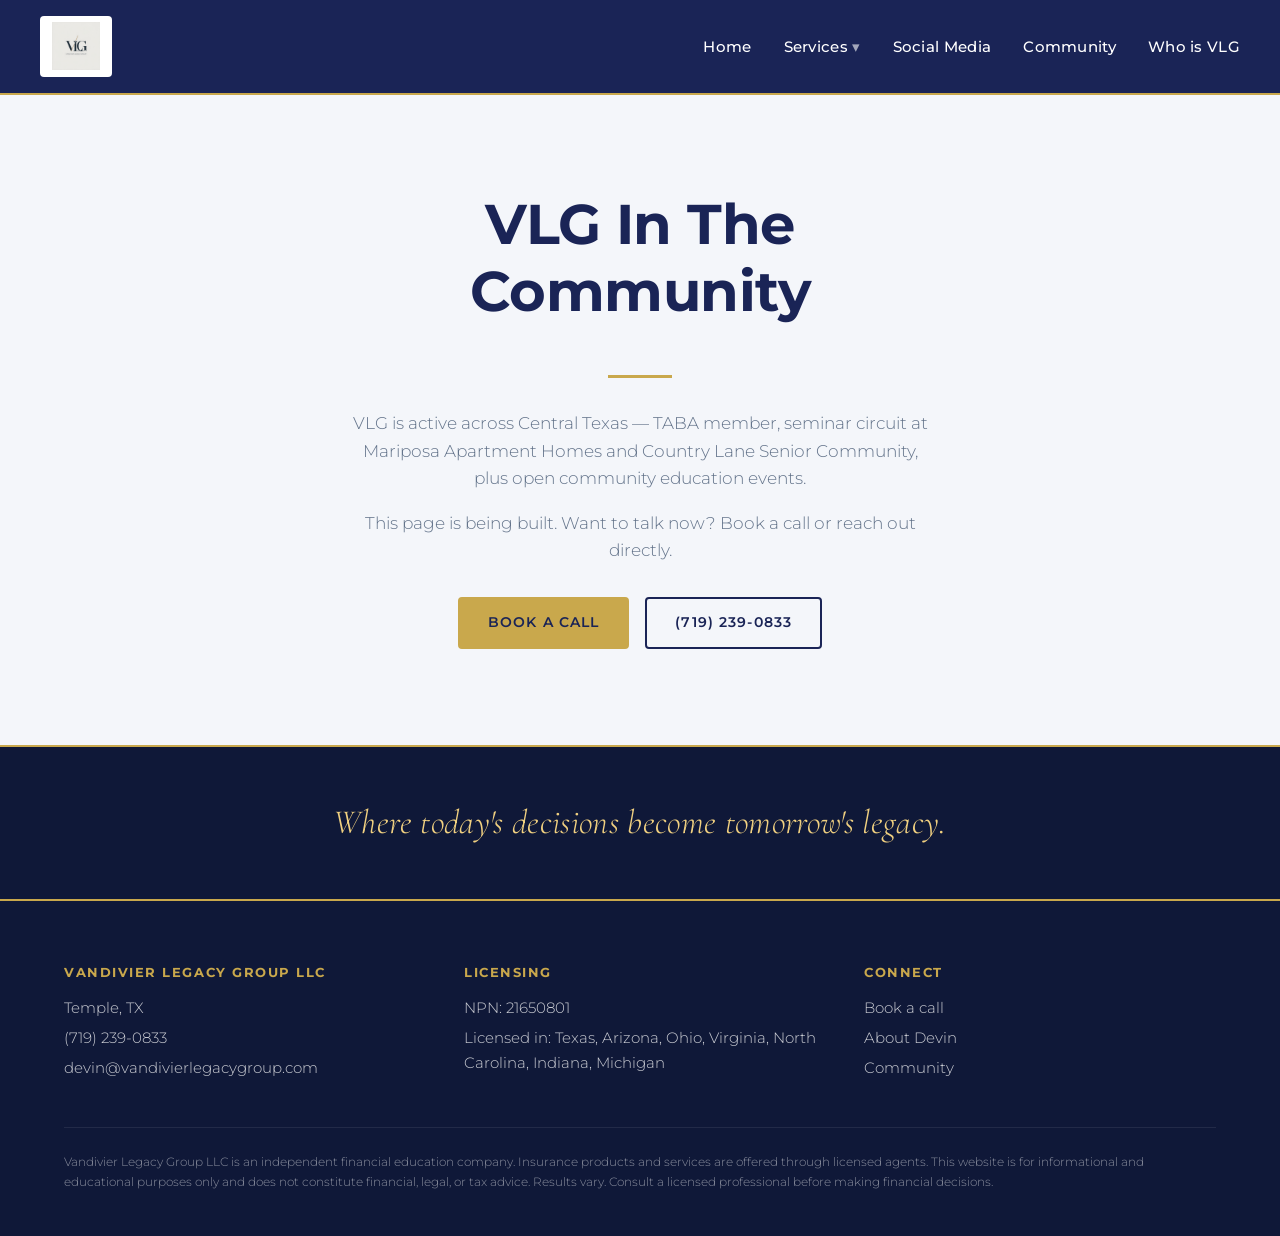
==== community.html @ 3062ef34 "Scaffold v1: homepage, brand system, page stubs - Homepage: doubt-based hero, 3 value props, 5-servi" ====
<!DOCTYPE html>
<html lang="en">
<head>
  <meta charset="UTF-8">
  <meta name="viewport" content="width=device-width, initial-scale=1.0">
  <title>Community — Vandivier Legacy Group</title>
  <meta name="description" content="VLG is active across Central Texas — TABA member, seminar circuit at Mariposa Apartment Homes and Country Lane Senior Community, plus open community education events.">
  <link rel="preconnect" href="https://fonts.googleapis.com">
  <link rel="preconnect" href="https://fonts.gstatic.com" crossorigin>
  <link href="https://fonts.googleapis.com/css2?family=Cormorant+Garamond:ital,wght@1,300;1,400&family=Montserrat:wght@300;500;600;700&display=swap" rel="stylesheet">
  <link rel="stylesheet" href="/assets/css/styles.css">
  <link rel="icon" href="/assets/brand/VLG_Logo_WhiteBG.png">
</head>
<body>

<header class="site-header">
  <div class="container nav-wrap">
    <a href="/" class="brand-logo">
      <img src="/assets/brand/VLG_Logo_WhiteBG.png" alt="Vandivier Legacy Group">
    </a>
    <button class="menu-toggle" aria-label="Toggle menu" aria-expanded="false">☰</button>
    <nav>
      <ul class="nav-list">
        <li><a href="/">Home</a></li>
        <li class="has-dropdown">
          <a href="#">Services</a>
          <ul class="dropdown-menu">
            <li><a href="/services/ibc.html">IBC</a></li>
            <li><a href="/services/retirement.html">Retirement</a></li>
            <li><a href="/services/estate-planning.html">Estate Planning</a></li>
            <li><a href="/services/tax-strategy.html">Tax Strategy</a></li>
            <li><a href="/services/health.html">Health</a></li>
          </ul>
        </li>
        <li><a href="/social-media.html">Social Media</a></li>
        <li><a href="/community.html">Community</a></li>
        <li><a href="/who-is-vlg.html">Who is VLG</a></li>
      </ul>
    </nav>
  </div>
</header>

<main>
  <section class="coming-soon">
    <div class="coming-soon-inner">
      <h1>VLG In The Community</h1>
      <span class="accent-bar"></span>
      <p>VLG is active across Central Texas — TABA member, seminar circuit at Mariposa Apartment Homes and Country Lane Senior Community, plus open community education events.</p>
      <p>This page is being built. Want to talk now? Book a call or reach out directly.</p>
      <div class="cta-actions" style="margin-top:2rem;">
        <a href="https://calendly.com/vandivierlegacygroup" class="btn btn-primary">Book a call</a>
        <a href="tel:7192390833" class="btn btn-ghost">(719) 239-0833</a>
      </div>
    </div>
  </section>

  <section class="slogan-strip">
    <div class="container">
      <p>Where today's decisions become tomorrow's legacy.</p>
    </div>
  </section>
</main>

<footer class="site-footer">
  <div class="container">
    <div class="footer-top">
      <div class="footer-col">
        <h4>Vandivier Legacy Group LLC</h4>
        <p>Temple, TX</p>
        <p><a href="tel:7192390833">(719) 239-0833</a></p>
        <p><a href="mailto:devin@vandivierlegacygroup.com">devin@vandivierlegacygroup.com</a></p>
      </div>
      <div class="footer-col">
        <h4>Licensing</h4>
        <p>NPN: 21650801</p>
        <p>Licensed in: Texas, Arizona, Ohio, Virginia, North Carolina, Indiana, Michigan</p>
      </div>
      <div class="footer-col">
        <h4>Connect</h4>
        <p><a href="https://calendly.com/vandivierlegacygroup">Book a call</a></p>
        <p><a href="/who-is-vlg.html">About Devin</a></p>
        <p><a href="/community.html">Community</a></p>
      </div>
    </div>
    <p class="footer-disclaimer">Vandivier Legacy Group LLC is an independent financial education company. Insurance products and services are offered through licensed agents. This website is for informational and educational purposes only and does not constitute financial, legal, or tax advice. Results vary. Consult a licensed professional before making financial decisions.</p>
  </div>
</footer>

<script src="/assets/js/main.js"></script>
</body>
</html>
---- assets/css/styles.css ----
/* Vandivier Legacy Group — Brand System
   Colors, type, and primitives per brief 2026-04-30. */

:root {
  --navy: #1A2456;
  --navy-deep: #0F1838;
  --gold: #C9A84C;
  --light-gold: #F0D080;
  --cream: #F4F6FA;
  --white: #FFFFFF;
  --slate: #64748B;
  --ink: #1A2030;

  --font-sans: 'Montserrat', -apple-system, BlinkMacSystemFont, 'Segoe UI', Roboto, sans-serif;
  --font-serif: 'Cormorant Garamond', Georgia, serif;

  --max-width: 1200px;
  --gap-sm: 0.75rem;
  --gap-md: 1.5rem;
  --gap-lg: 3rem;
  --gap-xl: 6rem;

  --radius: 4px;
  --shadow-card: 0 1px 3px rgba(26, 36, 86, 0.08), 0 4px 12px rgba(26, 36, 86, 0.04);
  --shadow-lift: 0 12px 32px rgba(26, 36, 86, 0.12);
  --transition: 200ms ease-out;
}

*, *::before, *::after { box-sizing: border-box; }

html { scroll-behavior: smooth; }

body {
  margin: 0;
  font-family: var(--font-sans);
  font-weight: 300;
  font-size: 17px;
  line-height: 1.65;
  color: var(--ink);
  background: var(--cream);
  -webkit-font-smoothing: antialiased;
}

h1, h2, h3, h4 {
  font-family: var(--font-sans);
  font-weight: 700;
  line-height: 1.2;
  letter-spacing: -0.01em;
  margin: 0 0 0.6em;
  color: var(--navy);
}
h1 { font-size: clamp(2.25rem, 5vw, 3.5rem); }
h2 { font-size: clamp(1.75rem, 3.5vw, 2.5rem); }
h3 { font-size: clamp(1.25rem, 2.2vw, 1.625rem); }
h4 { font-size: 1rem; letter-spacing: 0.08em; text-transform: uppercase; }

p { margin: 0 0 1em; }
a {
  color: var(--navy);
  text-decoration: none;
  transition: color var(--transition);
}
a:hover { color: var(--gold); }

img { max-width: 100%; height: auto; display: block; }

.container {
  max-width: var(--max-width);
  margin: 0 auto;
  padding: 0 1.5rem;
}

/* ==== Header / Nav ==== */
.site-header {
  background: var(--navy);
  color: var(--white);
  position: sticky;
  top: 0;
  z-index: 100;
  border-bottom: 2px solid var(--gold);
}
.nav-wrap {
  display: flex;
  align-items: center;
  justify-content: space-between;
  padding: 1rem 0;
}
.brand-logo {
  display: flex;
  align-items: center;
  gap: 0.75rem;
}
.brand-logo {
  /* TEMPORARY: white-bg logo sits in a white pill until Devin's transparent variant arrives. */
  background: var(--white);
  padding: 0.4rem 0.75rem;
  border-radius: var(--radius);
}
.brand-logo img {
  height: 48px;
  width: auto;
}
.nav-list {
  list-style: none;
  margin: 0;
  padding: 0;
  display: flex;
  align-items: center;
  gap: 2rem;
}
.nav-list a {
  color: var(--white);
  font-weight: 500;
  font-size: 0.95rem;
  letter-spacing: 0.02em;
  position: relative;
}
.nav-list a:hover { color: var(--light-gold); }
.nav-list .has-dropdown { position: relative; }
.nav-list .has-dropdown > a::after { content: ' ▾'; opacity: 0.6; }
.dropdown-menu {
  display: none;
  position: absolute;
  top: 100%;
  left: -0.75rem;
  background: var(--navy);
  border-top: 2px solid var(--gold);
  min-width: 220px;
  list-style: none;
  margin: 0;
  padding: 0.5rem 0;
  box-shadow: var(--shadow-lift);
}
.has-dropdown:hover .dropdown-menu,
.has-dropdown:focus-within .dropdown-menu,
.has-dropdown.is-open .dropdown-menu {
  display: block;
}
.dropdown-menu a {
  display: block;
  padding: 0.6rem 1.25rem;
  font-weight: 400;
}
.menu-toggle {
  display: none;
  background: transparent;
  border: 0;
  color: var(--white);
  font-size: 1.5rem;
  padding: 0.5rem;
  cursor: pointer;
}

/* ==== Buttons ==== */
.btn {
  display: inline-block;
  padding: 0.875em 2em;
  font-family: var(--font-sans);
  font-weight: 600;
  font-size: 0.875rem;
  letter-spacing: 0.08em;
  text-transform: uppercase;
  border: 2px solid transparent;
  border-radius: var(--radius);
  cursor: pointer;
  transition: all var(--transition);
  white-space: nowrap;
}
.btn-primary { background: var(--gold); color: var(--navy); border-color: var(--gold); }
.btn-primary:hover { background: var(--light-gold); border-color: var(--light-gold); color: var(--navy); }
.btn-outline { background: transparent; color: var(--white); border-color: rgba(255,255,255,0.5); }
.btn-outline:hover { background: var(--white); color: var(--navy); border-color: var(--white); }
.btn-ghost { background: transparent; color: var(--navy); border-color: var(--navy); }
.btn-ghost:hover { background: var(--navy); color: var(--white); }

/* ==== Hero ==== */
.hero {
  background: linear-gradient(180deg, var(--navy) 0%, var(--navy-deep) 100%);
  color: var(--white);
  padding: var(--gap-xl) 0;
  text-align: center;
  position: relative;
  overflow: hidden;
}
.hero::after {
  content: '';
  position: absolute;
  bottom: 0;
  left: 50%;
  transform: translateX(-50%) rotate(-2deg);
  width: 140%;
  height: 4px;
  background: var(--gold);
  opacity: 0.85;
}
.hero h1 { color: var(--white); margin-bottom: 1.25rem; max-width: 900px; margin-left: auto; margin-right: auto; }
.hero h1 .accent { color: var(--gold); }
.hero p.lede {
  font-size: clamp(1.05rem, 2vw, 1.25rem);
  max-width: 760px;
  margin: 0 auto 2.5rem;
  color: rgba(255, 255, 255, 0.82);
  font-weight: 300;
}
.cta-actions {
  display: flex;
  gap: 1rem;
  justify-content: center;
  flex-wrap: wrap;
}

/* ==== Sections ==== */
.section { padding: var(--gap-xl) 0; }
.section-head { text-align: center; max-width: 720px; margin: 0 auto var(--gap-lg); }
.section-head p { color: var(--slate); }

.bg-cream { background: var(--cream); }
.bg-white { background: var(--white); }
.bg-navy { background: var(--navy); color: var(--white); }
.bg-navy h2, .bg-navy h3, .bg-navy h4 { color: var(--white); }
.bg-navy p { color: rgba(255, 255, 255, 0.82); }

/* ==== Value props ==== */
.props-grid {
  display: grid;
  grid-template-columns: repeat(auto-fit, minmax(260px, 1fr));
  gap: var(--gap-lg);
}
.prop { text-align: center; padding: 0 1rem; }
.prop .icon-wrap {
  display: inline-flex;
  align-items: center;
  justify-content: center;
  width: 64px;
  height: 64px;
  border-radius: 50%;
  background: var(--navy);
  color: var(--gold);
  margin-bottom: 1.25rem;
  font-size: 1.5rem;
  font-weight: 700;
}
.prop p { color: var(--slate); }

/* ==== Service cards ==== */
.services-grid {
  display: grid;
  grid-template-columns: repeat(auto-fit, minmax(280px, 1fr));
  gap: var(--gap-md);
}
.service-card {
  background: var(--cream);
  padding: 2rem;
  border-left: 3px solid var(--gold);
  border-radius: var(--radius);
  transition: transform var(--transition), box-shadow var(--transition);
}
.service-card:hover {
  transform: translateY(-4px);
  box-shadow: var(--shadow-lift);
}
.service-card h3 { margin-bottom: 0.75rem; }
.service-card p { color: var(--slate); font-size: 0.95rem; }
.service-card .read-more {
  font-weight: 600;
  font-size: 0.9rem;
  letter-spacing: 0.02em;
  display: inline-block;
  margin-top: 0.5rem;
}

/* ==== CTA section (dark) ==== */
.cta-section { padding: var(--gap-xl) 0; background: var(--navy); color: var(--white); text-align: center; }
.cta-section h2 { color: var(--white); }
.cta-section p { color: rgba(255, 255, 255, 0.85); max-width: 720px; margin: 0 auto 2rem; font-size: 1.05rem; }

/* ==== Slogan strip ==== */
.slogan-strip {
  padding: var(--gap-lg) 0;
  background: var(--navy-deep);
  border-top: 2px solid var(--gold);
  text-align: center;
}
.slogan-strip p {
  font-family: var(--font-serif);
  font-style: italic;
  font-weight: 300;
  font-size: clamp(1.5rem, 3vw, 2.125rem);
  color: var(--light-gold);
  margin: 0;
  letter-spacing: 0.01em;
}

/* ==== Coming-soon stubs ==== */
.coming-soon {
  padding: var(--gap-xl) 0;
  text-align: center;
  background: var(--cream);
  min-height: 60vh;
  display: flex;
  align-items: center;
  justify-content: center;
}
.coming-soon-inner { max-width: 640px; margin: 0 auto; padding: 0 1.5rem; }
.coming-soon h1 { color: var(--navy); }
.coming-soon p { color: var(--slate); font-size: 1.05rem; }
.coming-soon .accent-bar {
  display: inline-block;
  width: 64px;
  height: 3px;
  background: var(--gold);
  margin: 1rem auto 1.5rem;
}

/* ==== Footer ==== */
.site-footer {
  background: var(--navy-deep);
  color: rgba(255, 255, 255, 0.7);
  padding: 4rem 0 2rem;
  border-top: 2px solid var(--gold);
}
.footer-top {
  display: grid;
  grid-template-columns: repeat(3, 1fr);
  gap: 3rem;
  margin-bottom: 2.5rem;
}
.footer-col h4 {
  color: var(--gold);
  font-size: 0.8rem;
  letter-spacing: 0.12em;
  text-transform: uppercase;
  margin-bottom: 1rem;
}
.footer-col p, .footer-col a {
  font-size: 0.92rem;
  color: rgba(255, 255, 255, 0.78);
}
.footer-col a:hover { color: var(--light-gold); }
.footer-col p { margin: 0 0 0.4em; }
.footer-disclaimer {
  font-size: 0.78rem;
  line-height: 1.6;
  color: rgba(255, 255, 255, 0.5);
  padding-top: 1.5rem;
  border-top: 1px solid rgba(255, 255, 255, 0.08);
  max-width: 100%;
}

/* ==== Mobile ==== */
@media (max-width: 768px) {
  .menu-toggle { display: block; }
  .nav-list {
    display: none;
    flex-direction: column;
    align-items: flex-start;
    gap: 0;
    position: absolute;
    top: 100%;
    left: 0;
    right: 0;
    background: var(--navy);
    padding: 1rem 1.5rem;
    border-top: 1px solid rgba(255, 255, 255, 0.08);
    border-bottom: 2px solid var(--gold);
  }
  .nav-list.is-open { display: flex; }
  .nav-list > li { width: 100%; padding: 0.5rem 0; }
  .has-dropdown:hover .dropdown-menu { display: none; }
  .has-dropdown.is-open .dropdown-menu {
    display: block;
    position: static;
    box-shadow: none;
    background: transparent;
    padding: 0.5rem 0 0;
    min-width: 0;
    border-top: 0;
  }
  .dropdown-menu a { padding-left: 1.25rem; }
  .footer-top { grid-template-columns: 1fr; gap: 2rem; }
  .hero { padding: var(--gap-lg) 0; }
}
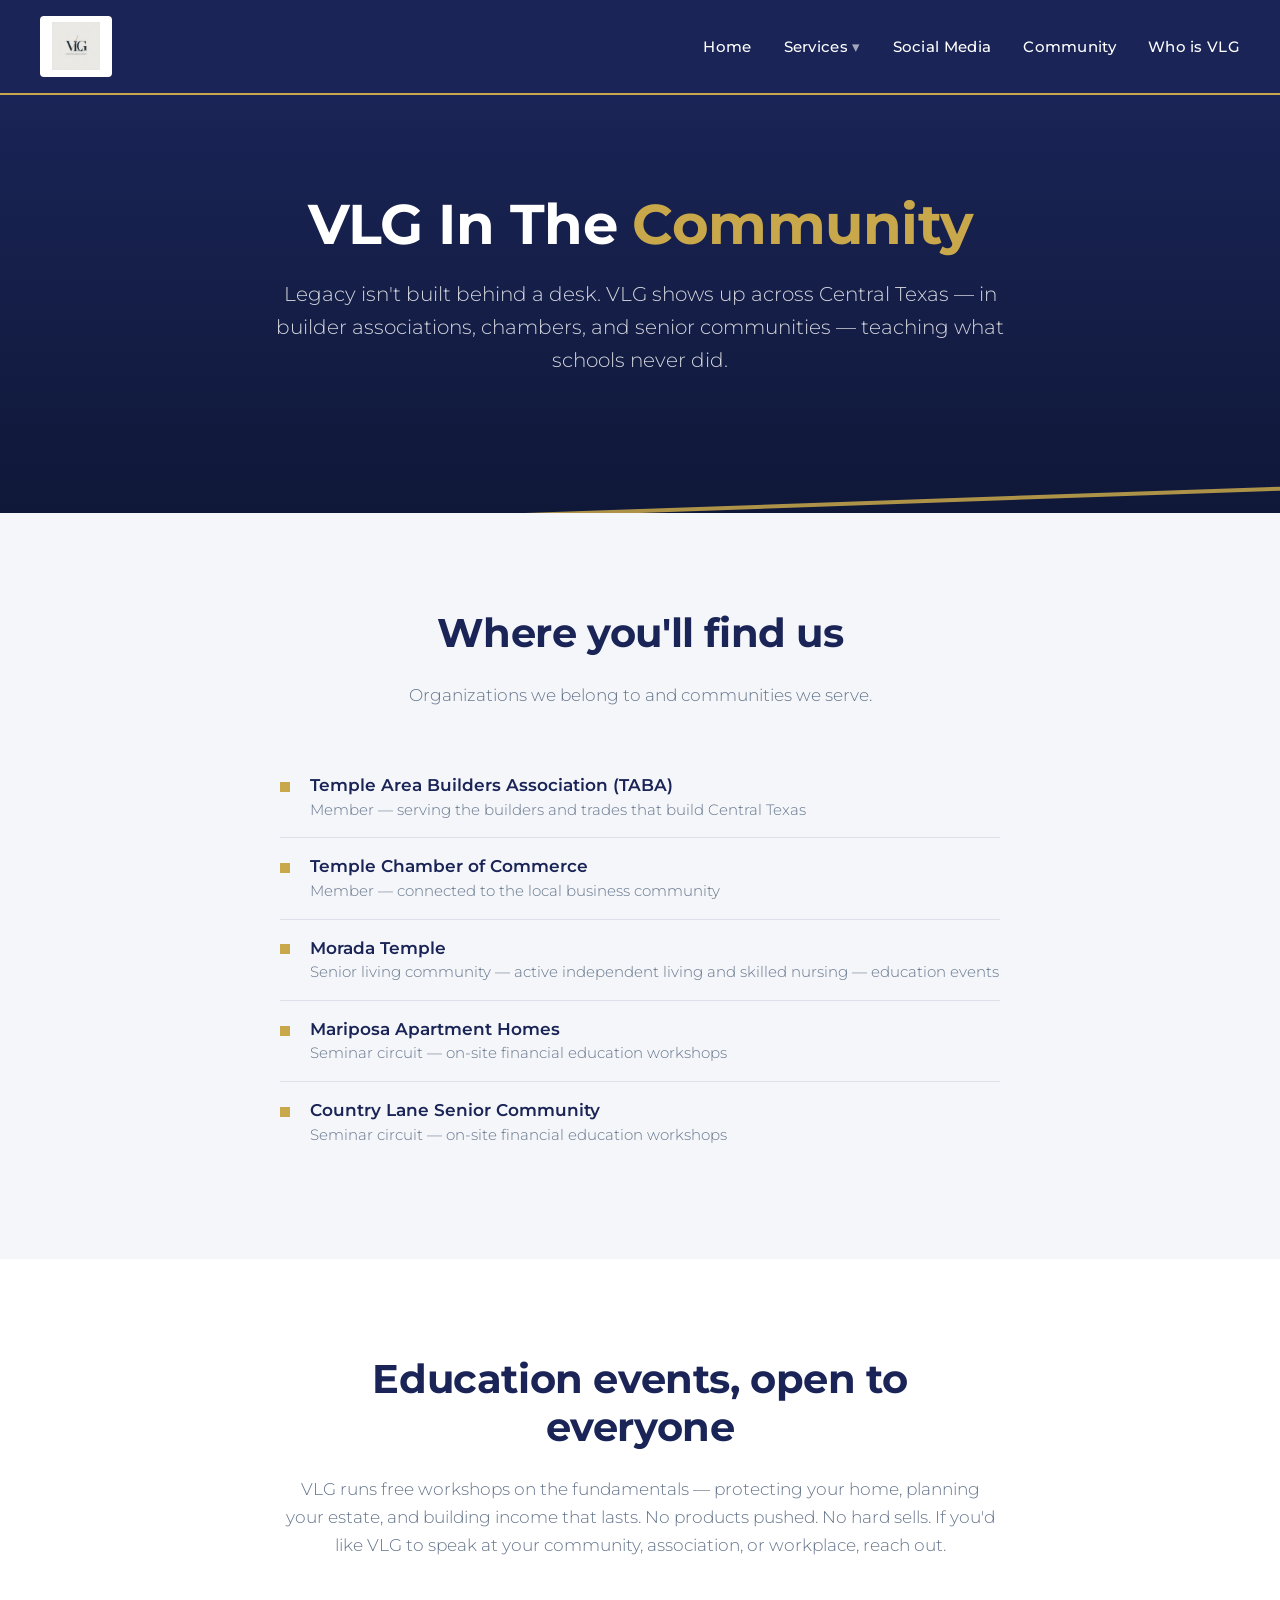
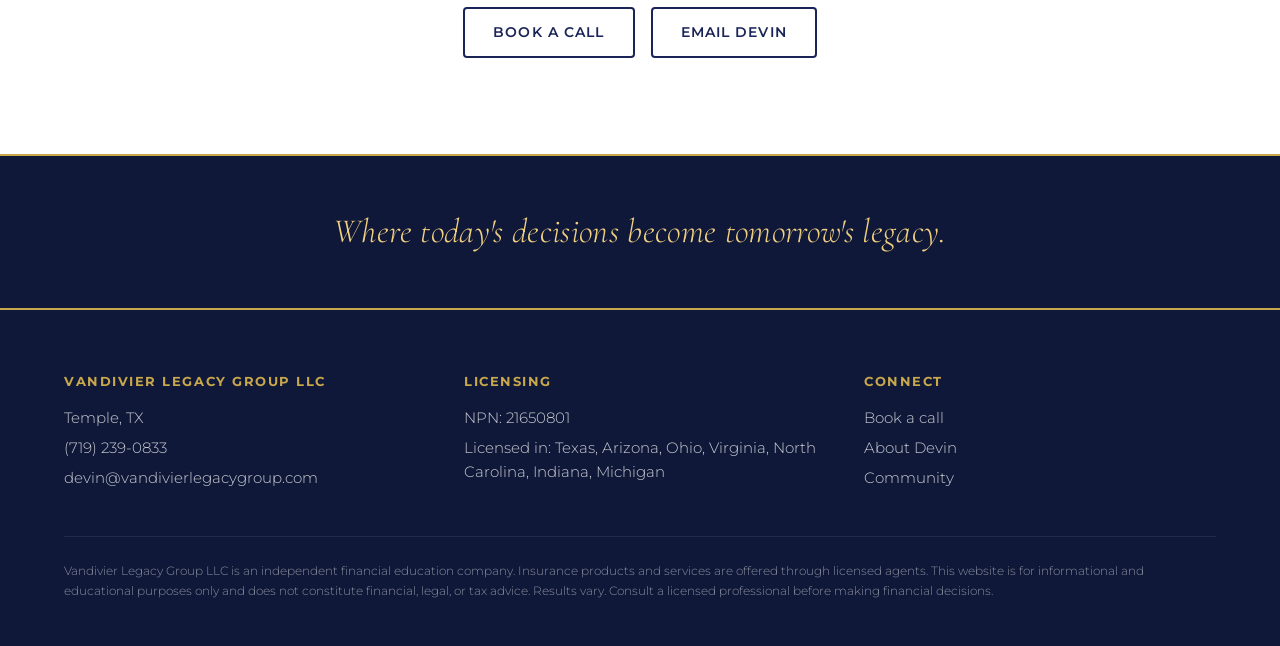
==== commit 3dcd70c7: "ProfitGuard Plus landing + community build-out (Devin's 7/17 call) - New /services/profitguard-plus." ====
--- a/community.html
+++ b/community.html
@@ -29,6 +29,7 @@
             <li><a href="/services/retirement.html">Retirement</a></li>
             <li><a href="/services/estate-planning.html">Estate Planning</a></li>
             <li><a href="/services/tax-strategy.html">Tax Strategy</a></li>
+            <li><a href="/services/profitguard-plus.html">ProfitGuard Plus</a></li>
             <li><a href="/services/health.html">Health</a></li>
           </ul>
         </li>
@@ -41,15 +42,53 @@
 </header>
 
 <main>
-  <section class="coming-soon">
-    <div class="coming-soon-inner">
-      <h1>VLG In The Community</h1>
-      <span class="accent-bar"></span>
-      <p>VLG is active across Central Texas — TABA member, seminar circuit at Mariposa Apartment Homes and Country Lane Senior Community, plus open community education events.</p>
-      <p>This page is being built. Want to talk now? Book a call or reach out directly.</p>
-      <div class="cta-actions" style="margin-top:2rem;">
-        <a href="https://calendly.com/vandivierlegacygroup" class="btn btn-primary">Book a call</a>
-        <a href="tel:7192390833" class="btn btn-ghost">(719) 239-0833</a>
+  <section class="hero">
+    <div class="container">
+      <h1>VLG In The <span class="accent">Community</span></h1>
+      <p class="lede">Legacy isn't built behind a desk. VLG shows up across Central Texas — in builder associations, chambers, and senior communities — teaching what schools never did.</p>
+    </div>
+  </section>
+
+  <section class="section bg-cream">
+    <div class="container">
+      <div class="section-head">
+        <h2>Where you'll find us</h2>
+        <p>Organizations we belong to and communities we serve.</p>
+      </div>
+      <ul class="affiliation-list">
+        <li>
+          <span class="affil-name">Temple Area Builders Association (TABA)</span>
+          <span class="affil-role">Member — serving the builders and trades that build Central Texas</span>
+        </li>
+        <li>
+          <span class="affil-name">Temple Chamber of Commerce</span>
+          <span class="affil-role">Member — connected to the local business community</span>
+        </li>
+        <li>
+          <span class="affil-name">Morada Temple</span>
+          <span class="affil-role">Senior living community — active independent living and skilled nursing — education events</span>
+        </li>
+        <li>
+          <span class="affil-name">Mariposa Apartment Homes</span>
+          <span class="affil-role">Seminar circuit — on-site financial education workshops</span>
+        </li>
+        <li>
+          <span class="affil-name">Country Lane Senior Community</span>
+          <span class="affil-role">Seminar circuit — on-site financial education workshops</span>
+        </li>
+      </ul>
+    </div>
+  </section>
+
+  <section class="section bg-white">
+    <div class="container">
+      <div class="section-head">
+        <h2>Education events, open to everyone</h2>
+        <p>VLG runs free workshops on the fundamentals — protecting your home, planning your estate, and building income that lasts. No products pushed. No hard sells. If you'd like VLG to speak at your community, association, or workplace, reach out.</p>
+      </div>
+      <div class="cta-actions">
+        <a href="https://calendly.com/vandivierlegacygroup" class="btn btn-ghost">Book a call</a>
+        <a href="mailto:devin@vandivierlegacygroup.com" class="btn btn-ghost">Email Devin</a>
       </div>
     </div>
   </section>
--- a/assets/css/styles.css
+++ b/assets/css/styles.css
@@ -380,3 +380,117 @@
   .footer-top { grid-template-columns: 1fr; gap: 2rem; }
   .hero { padding: var(--gap-lg) 0; }
 }
+
+/* ==== ProfitGuard Plus page primitives ==== */
+.hero-eyebrow {
+  color: var(--gold);
+  font-size: 0.8rem;
+  font-weight: 600;
+  letter-spacing: 0.25em;
+  text-transform: uppercase;
+  margin: 0 0 1.25rem;
+}
+
+.narrow-copy { max-width: 760px; margin: 0 auto; }
+.narrow-copy p { color: var(--ink); font-size: 1.05rem; }
+
+.split-cols {
+  display: grid;
+  grid-template-columns: 1fr 1fr;
+  gap: var(--gap-lg);
+  max-width: 900px;
+  margin: 0 auto;
+}
+.split-cols h3 { margin-bottom: 1rem; }
+
+.check-list { list-style: none; padding: 0; margin: 0; }
+.check-list li {
+  position: relative;
+  padding: 0 0 0 1.75rem;
+  margin-bottom: 0.75rem;
+  color: var(--slate);
+  line-height: 1.55;
+}
+.check-list li::before {
+  content: '✓';
+  position: absolute;
+  left: 0;
+  top: 0;
+  color: var(--gold);
+  font-weight: 700;
+}
+
+.gates-grid { max-width: 780px; margin: 0 auto; grid-template-columns: 1fr 1fr; }
+
+.faq-item { padding: 1.25rem 0; border-bottom: 1px solid rgba(26, 36, 86, 0.1); }
+.faq-item:last-child { border-bottom: 0; }
+.faq-item h3 { font-size: 1.1rem; margin-bottom: 0.5rem; }
+.faq-item p { color: var(--slate); margin: 0; }
+
+.lead-form {
+  max-width: 560px;
+  margin: 0 auto;
+  background: var(--cream);
+  border: 1px solid rgba(26, 36, 86, 0.08);
+  border-radius: var(--radius);
+  box-shadow: var(--shadow-card);
+  padding: 2rem;
+}
+.form-row { margin-bottom: 1.1rem; }
+.form-row label {
+  display: block;
+  font-size: 0.8rem;
+  font-weight: 600;
+  letter-spacing: 0.06em;
+  text-transform: uppercase;
+  color: var(--navy);
+  margin-bottom: 0.35rem;
+}
+.form-row input {
+  width: 100%;
+  padding: 0.75rem 0.9rem;
+  font-family: var(--font-sans);
+  font-size: 1rem;
+  color: var(--ink);
+  background: var(--white);
+  border: 1px solid rgba(26, 36, 86, 0.18);
+  border-radius: var(--radius);
+  outline: none;
+  transition: border-color var(--transition);
+}
+.form-row input:focus { border-color: var(--gold); }
+.form-submit { width: 100%; margin-top: 0.5rem; }
+.form-note {
+  color: var(--slate);
+  font-size: 0.85rem;
+  text-align: center;
+  margin: 1rem 0 0;
+}
+
+/* ==== Community page ==== */
+.affiliation-list { list-style: none; padding: 0; margin: 0; max-width: 720px; margin: 0 auto; }
+.affiliation-list li {
+  position: relative;
+  padding: 1rem 0 1rem 1.9rem;
+  border-bottom: 1px solid rgba(26, 36, 86, 0.1);
+  color: var(--ink);
+  line-height: 1.5;
+}
+.affiliation-list li:last-child { border-bottom: 0; }
+.affiliation-list li::before {
+  content: '';
+  position: absolute;
+  left: 0;
+  top: 1.55rem;
+  width: 10px;
+  height: 10px;
+  background: var(--gold);
+}
+.affiliation-list .affil-name { font-weight: 600; color: var(--navy); }
+.affiliation-list .affil-role { color: var(--slate); font-size: 0.95rem; display: block; }
+
+@media (max-width: 768px) {
+  .split-cols { grid-template-columns: 1fr; gap: var(--gap-md); }
+  .gates-grid { grid-template-columns: 1fr; }
+  .lead-form { padding: 1.5rem 1.25rem; }
+}
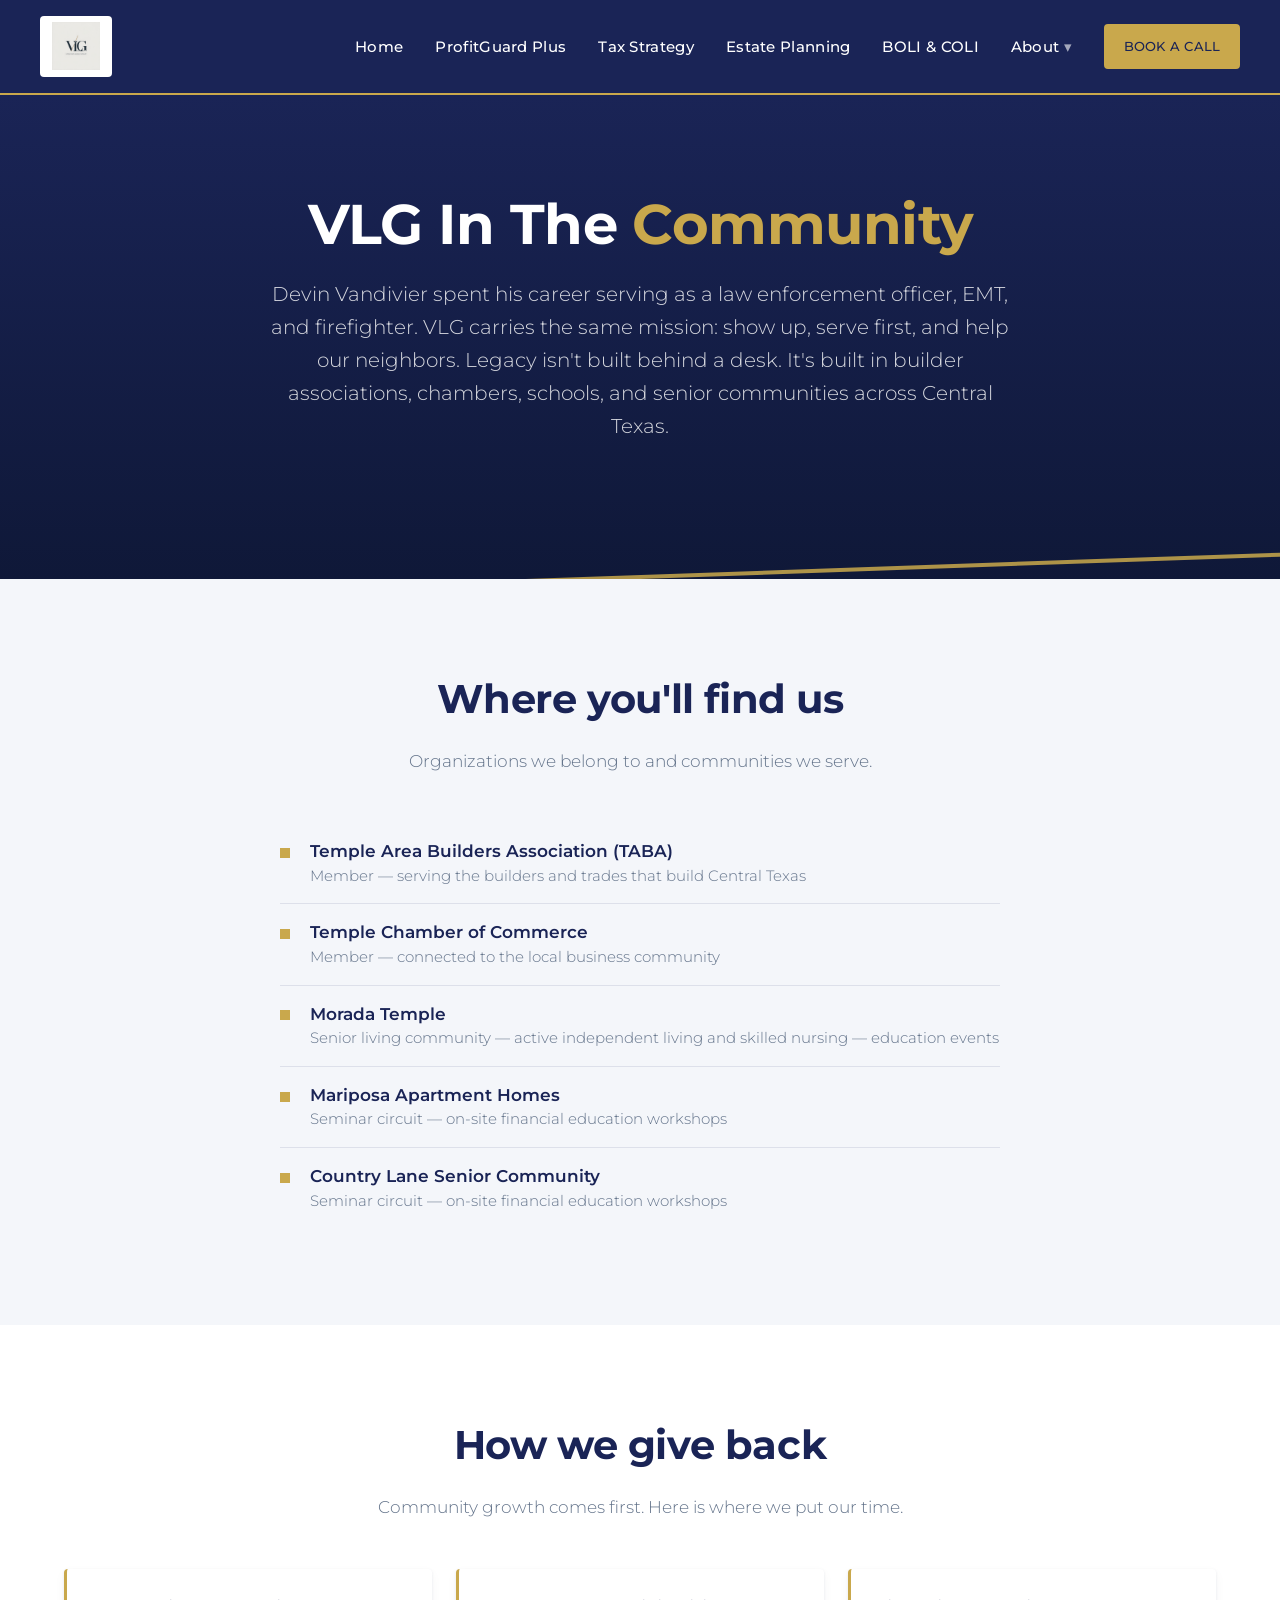
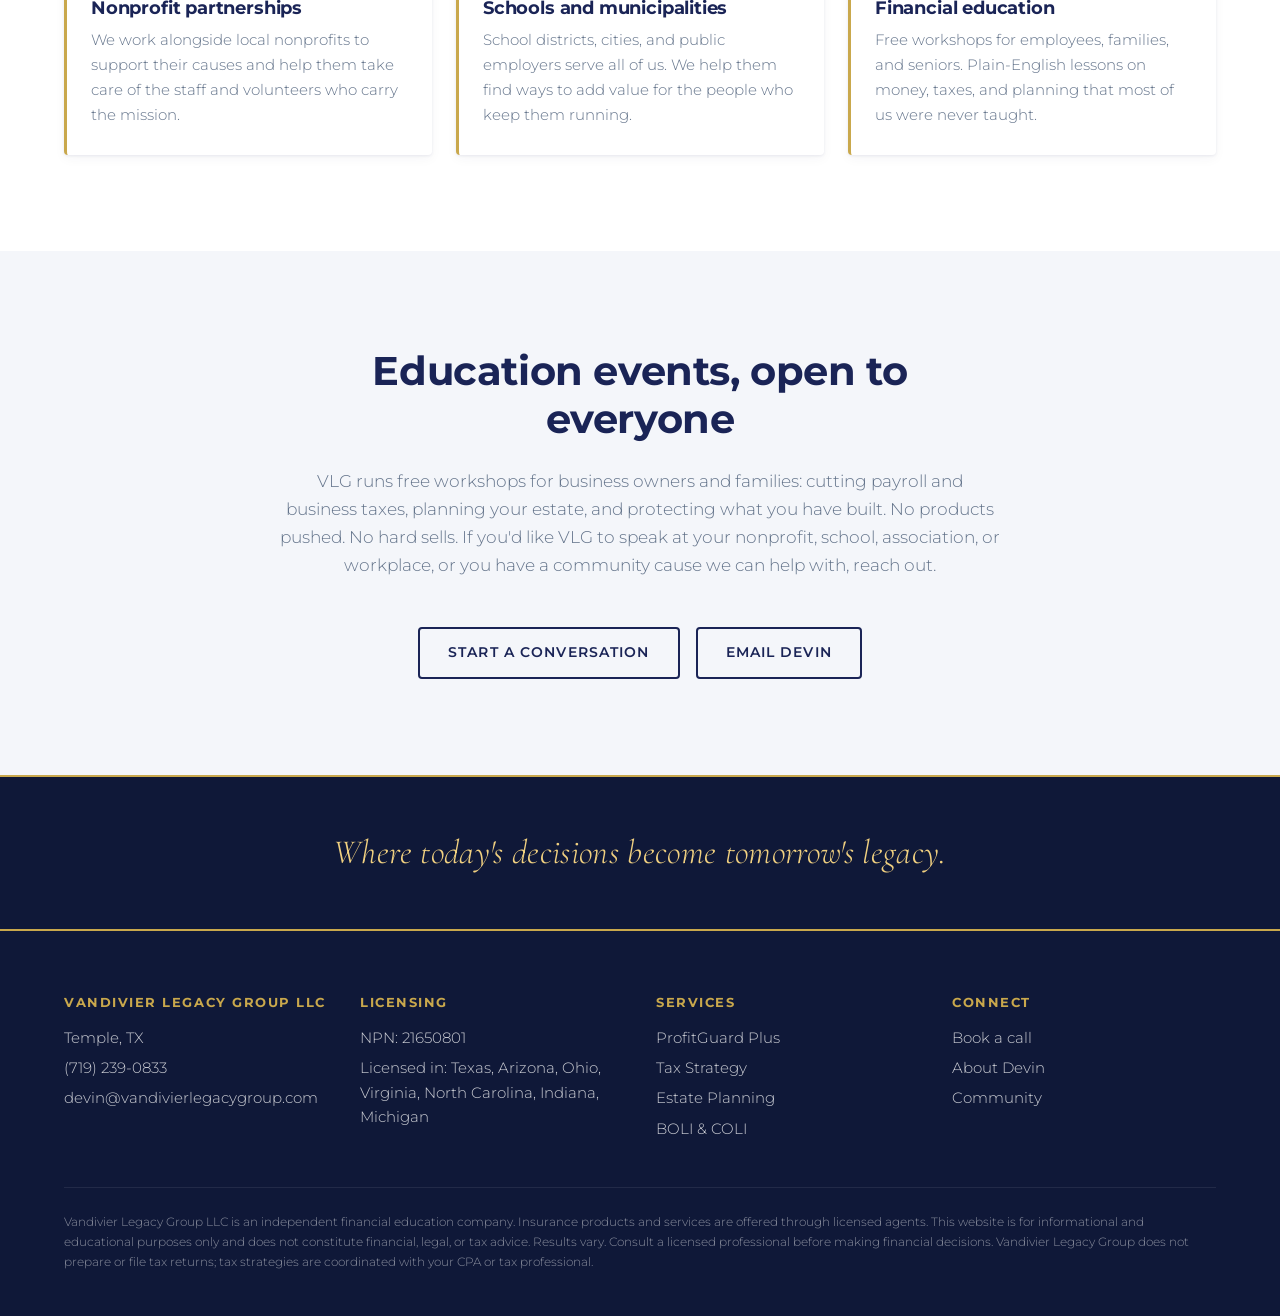
==== commit 4daf728e: "Community-first site update: BOLI/COLI page, network section, hidden partners page, drop health/IBC/" ====
--- a/community.html
+++ b/community.html
@@ -4,7 +4,7 @@
   <meta charset="UTF-8">
   <meta name="viewport" content="width=device-width, initial-scale=1.0">
   <title>Community — Vandivier Legacy Group</title>
-  <meta name="description" content="VLG is active across Central Texas — TABA member, seminar circuit at Mariposa Apartment Homes and Country Lane Senior Community, plus open community education events.">
+  <meta name="description" content="Community first. Founded by a former law enforcement officer, EMT, and firefighter, VLG partners with Central Texas nonprofits, schools, and municipalities and hosts free financial education events.">
   <link rel="preconnect" href="https://fonts.googleapis.com">
   <link rel="preconnect" href="https://fonts.gstatic.com" crossorigin>
   <link href="https://fonts.googleapis.com/css2?family=Cormorant+Garamond:ital,wght@1,300;1,400&family=Montserrat:wght@300;500;600;700&display=swap" rel="stylesheet">
@@ -22,20 +22,19 @@
     <nav>
       <ul class="nav-list">
         <li><a href="/">Home</a></li>
+        <li><a href="/services/profitguard-plus.html">ProfitGuard Plus</a></li>
+        <li><a href="/services/tax-strategy.html">Tax Strategy</a></li>
+        <li><a href="/services/estate-planning.html">Estate Planning</a></li>
+        <li><a href="/services/boli-coli.html">BOLI &amp; COLI</a></li>
         <li class="has-dropdown">
-          <a href="#">Services</a>
+          <a href="/who-is-vlg.html">About</a>
           <ul class="dropdown-menu">
-            <li><a href="/services/ibc.html">IBC</a></li>
-            <li><a href="/services/retirement.html">Retirement</a></li>
-            <li><a href="/services/estate-planning.html">Estate Planning</a></li>
-            <li><a href="/services/tax-strategy.html">Tax Strategy</a></li>
-            <li><a href="/services/profitguard-plus.html">ProfitGuard Plus</a></li>
-            <li><a href="/services/health.html">Health</a></li>
+            <li><a href="/who-is-vlg.html">Who is VLG</a></li>
+            <li><a href="/community.html">Community</a></li>
+            <li><a href="/social-media.html">Social Media</a></li>
           </ul>
         </li>
-        <li><a href="/social-media.html">Social Media</a></li>
-        <li><a href="/community.html">Community</a></li>
-        <li><a href="/who-is-vlg.html">Who is VLG</a></li>
+        <li class="nav-cta"><a href="https://calendly.com/vandivierlegacygroup" class="btn btn-primary">Book a call</a></li>
       </ul>
     </nav>
   </div>
@@ -45,7 +44,7 @@
   <section class="hero">
     <div class="container">
       <h1>VLG In The <span class="accent">Community</span></h1>
-      <p class="lede">Legacy isn't built behind a desk. VLG shows up across Central Texas — in builder associations, chambers, and senior communities — teaching what schools never did.</p>
+      <p class="lede">Devin Vandivier spent his career serving as a law enforcement officer, EMT, and firefighter. VLG carries the same mission: show up, serve first, and help our neighbors. Legacy isn't built behind a desk. It's built in builder associations, chambers, schools, and senior communities across Central Texas.</p>
     </div>
   </section>
 
@@ -83,11 +82,34 @@
   <section class="section bg-white">
     <div class="container">
       <div class="section-head">
+        <h2>How we give back</h2>
+        <p>Community growth comes first. Here is where we put our time.</p>
+      </div>
+      <div class="strategy-grid">
+        <article class="strategy">
+          <h3>Nonprofit partnerships</h3>
+          <p>We work alongside local nonprofits to support their causes and help them take care of the staff and volunteers who carry the mission.</p>
+        </article>
+        <article class="strategy">
+          <h3>Schools and municipalities</h3>
+          <p>School districts, cities, and public employers serve all of us. We help them find ways to add value for the people who keep them running.</p>
+        </article>
+        <article class="strategy">
+          <h3>Financial education</h3>
+          <p>Free workshops for employees, families, and seniors. Plain-English lessons on money, taxes, and planning that most of us were never taught.</p>
+        </article>
+      </div>
+    </div>
+  </section>
+
+  <section class="section bg-cream">
+    <div class="container">
+      <div class="section-head">
         <h2>Education events, open to everyone</h2>
-        <p>VLG runs free workshops on the fundamentals — protecting your home, planning your estate, and building income that lasts. No products pushed. No hard sells. If you'd like VLG to speak at your community, association, or workplace, reach out.</p>
+        <p>VLG runs free workshops for business owners and families: cutting payroll and business taxes, planning your estate, and protecting what you have built. No products pushed. No hard sells. If you'd like VLG to speak at your nonprofit, school, association, or workplace, or you have a community cause we can help with, reach out.</p>
       </div>
       <div class="cta-actions">
-        <a href="https://calendly.com/vandivierlegacygroup" class="btn btn-ghost">Book a call</a>
+        <a href="https://calendly.com/vandivierlegacygroup" class="btn btn-ghost">Start a conversation</a>
         <a href="mailto:devin@vandivierlegacygroup.com" class="btn btn-ghost">Email Devin</a>
       </div>
     </div>
@@ -115,13 +137,20 @@
         <p>Licensed in: Texas, Arizona, Ohio, Virginia, North Carolina, Indiana, Michigan</p>
       </div>
       <div class="footer-col">
+        <h4>Services</h4>
+        <p><a href="/services/profitguard-plus.html">ProfitGuard Plus</a></p>
+        <p><a href="/services/tax-strategy.html">Tax Strategy</a></p>
+        <p><a href="/services/estate-planning.html">Estate Planning</a></p>
+        <p><a href="/services/boli-coli.html">BOLI &amp; COLI</a></p>
+      </div>
+      <div class="footer-col">
         <h4>Connect</h4>
         <p><a href="https://calendly.com/vandivierlegacygroup">Book a call</a></p>
         <p><a href="/who-is-vlg.html">About Devin</a></p>
         <p><a href="/community.html">Community</a></p>
       </div>
     </div>
-    <p class="footer-disclaimer">Vandivier Legacy Group LLC is an independent financial education company. Insurance products and services are offered through licensed agents. This website is for informational and educational purposes only and does not constitute financial, legal, or tax advice. Results vary. Consult a licensed professional before making financial decisions.</p>
+    <p class="footer-disclaimer">Vandivier Legacy Group LLC is an independent financial education company. Insurance products and services are offered through licensed agents. This website is for informational and educational purposes only and does not constitute financial, legal, or tax advice. Results vary. Consult a licensed professional before making financial decisions. Vandivier Legacy Group does not prepare or file tax returns; tax strategies are coordinated with your CPA or tax professional.</p>
   </div>
 </footer>
 
--- a/assets/css/styles.css
+++ b/assets/css/styles.css
@@ -494,3 +494,95 @@
   .gates-grid { grid-template-columns: 1fr; }
   .lead-form { padding: 1.5rem 1.25rem; }
 }
+
+.doc-viewer {
+  max-width: 900px;
+  margin: 0 auto;
+  border: 1px solid rgba(26, 36, 86, 0.12);
+  border-radius: var(--radius);
+  box-shadow: var(--shadow-card);
+  overflow: hidden;
+  background: var(--white);
+}
+.doc-viewer iframe {
+  display: block;
+  width: 100%;
+  height: 640px;
+  border: 0;
+}
+.doc-note {
+  max-width: 900px;
+  margin: 1rem auto 0;
+  text-align: center;
+  font-size: 0.9rem;
+  color: var(--slate);
+}
+@media (max-width: 700px) {
+  .doc-viewer iframe { height: 420px; }
+}
+
+/* ---- Tax-first restructure (draft 2026-10-29) ---- */
+.nav-list .nav-cta a.btn { color: var(--navy); padding: 0.6rem 1.1rem; font-size: 0.8rem; }
+.nav-list .nav-cta a.btn:hover { color: var(--navy); }
+
+.hero-points { list-style: none; padding: 0; margin: 2rem auto 0; display: flex; flex-wrap: wrap; justify-content: center; gap: 0.75rem 2rem; position: relative; z-index: 1; }
+.hero-points li { color: rgba(255,255,255,0.85); font-size: 0.9rem; letter-spacing: 0.04em; }
+.hero-points li::before { content: '✓ '; color: var(--gold); font-weight: 700; }
+
+.feature-grid { display: grid; grid-template-columns: 1fr 1fr; gap: var(--gap-md); }
+.feature-card { background: var(--white); border-top: 4px solid var(--gold); border-radius: var(--radius); box-shadow: var(--shadow-card); padding: 2.25rem 2rem; display: flex; flex-direction: column; transition: box-shadow var(--transition), transform var(--transition); }
+.feature-card:hover { box-shadow: var(--shadow-lift); transform: translateY(-2px); }
+.feature-card .feature-tag { font-size: 0.75rem; letter-spacing: 0.12em; text-transform: uppercase; color: var(--gold); font-weight: 700; margin-bottom: 0.5rem; }
+.feature-card h3 { margin-bottom: 0.75rem; }
+.feature-card p { color: var(--slate); }
+.feature-card .check-list { margin-bottom: 1.5rem; }
+.feature-card .btn { margin-top: auto; align-self: flex-start; }
+
+.steps { display: grid; grid-template-columns: repeat(3, 1fr); gap: var(--gap-md); counter-reset: step; }
+.step { background: var(--white); border-radius: var(--radius); box-shadow: var(--shadow-card); padding: 2rem 1.75rem; position: relative; }
+.step::before { counter-increment: step; content: counter(step, decimal-leading-zero); display: block; font-family: var(--font-serif); font-style: italic; font-size: 2.5rem; color: var(--gold); line-height: 1; margin-bottom: 0.75rem; }
+.step h3 { font-size: 1.15rem; margin-bottom: 0.5rem; }
+.step p { color: var(--slate); margin: 0; font-size: 0.95rem; }
+
+.strategy-grid { display: grid; grid-template-columns: repeat(3, 1fr); gap: var(--gap-md); }
+.strategy { background: var(--white); border-left: 3px solid var(--gold); border-radius: var(--radius); box-shadow: var(--shadow-card); padding: 1.75rem 1.5rem; }
+.strategy .num { font-family: var(--font-serif); font-style: italic; color: var(--gold); font-size: 1.5rem; display: block; margin-bottom: 0.25rem; }
+.strategy h3 { font-size: 1.15rem; margin-bottom: 0.5rem; }
+.strategy p { color: var(--slate); font-size: 0.95rem; margin: 0; }
+.strategy a { font-weight: 600; }
+
+.who-list { display: grid; grid-template-columns: repeat(4, 1fr); gap: var(--gap-md); text-align: center; }
+.who-list div { padding: 1.5rem 1rem; border: 1px solid rgba(26,36,86,0.12); border-radius: var(--radius); background: var(--white); }
+.who-list h3 { font-size: 1rem; margin-bottom: 0.4rem; }
+.who-list p { color: var(--slate); font-size: 0.9rem; margin: 0; }
+
+.estate-band { display: grid; grid-template-columns: 1.4fr 1fr; gap: var(--gap-lg); align-items: center; }
+.estate-band .cta-actions { justify-content: flex-start; }
+
+@media (max-width: 900px) {
+  .strategy-grid, .steps { grid-template-columns: 1fr 1fr; }
+  .who-list { grid-template-columns: 1fr 1fr; }
+}
+@media (max-width: 768px) {
+  .nav-list .nav-cta { padding-top: 0.75rem; }
+  .feature-grid, .steps, .strategy-grid, .estate-band { grid-template-columns: 1fr; }
+}
+@media (max-width: 480px) {
+  .who-list { grid-template-columns: 1fr; }
+}
+.site-footer .footer-top { grid-template-columns: repeat(4, 1fr); gap: 2rem; }
+.feature-grid > *, .strategy-grid > *, .steps > * { min-width: 0; }
+@media (max-width: 900px) { .site-footer .footer-top { grid-template-columns: 1fr 1fr; } }
+@media (max-width: 768px) {
+  .btn { white-space: normal; text-align: center; }
+  .feature-card { padding: 1.75rem 1.25rem; }
+  .site-footer .footer-top { grid-template-columns: 1fr; }
+}
+
+/* Partners (hidden page) logo grid */
+.partner-grid { list-style: none; padding: 0; margin: 0 auto; max-width: 960px; display: grid; grid-template-columns: repeat(4, 1fr); gap: var(--gap-md); }
+.partner-logo { background: var(--white); border-radius: var(--radius); box-shadow: var(--shadow-card); aspect-ratio: 3 / 2; display: flex; align-items: center; justify-content: center; padding: 1.25rem; }
+.partner-logo img { max-width: 100%; max-height: 100%; object-fit: contain; }
+.partner-placeholder { color: rgba(26, 36, 86, 0.35); font-size: 0.85rem; letter-spacing: 0.08em; text-transform: uppercase; border: 2px dashed rgba(26, 36, 86, 0.15); box-shadow: none; }
+@media (max-width: 768px) { .partner-grid { grid-template-columns: 1fr 1fr; } }
+@media (min-width: 900px) { .who-list { grid-template-columns: repeat(5, 1fr); } }
